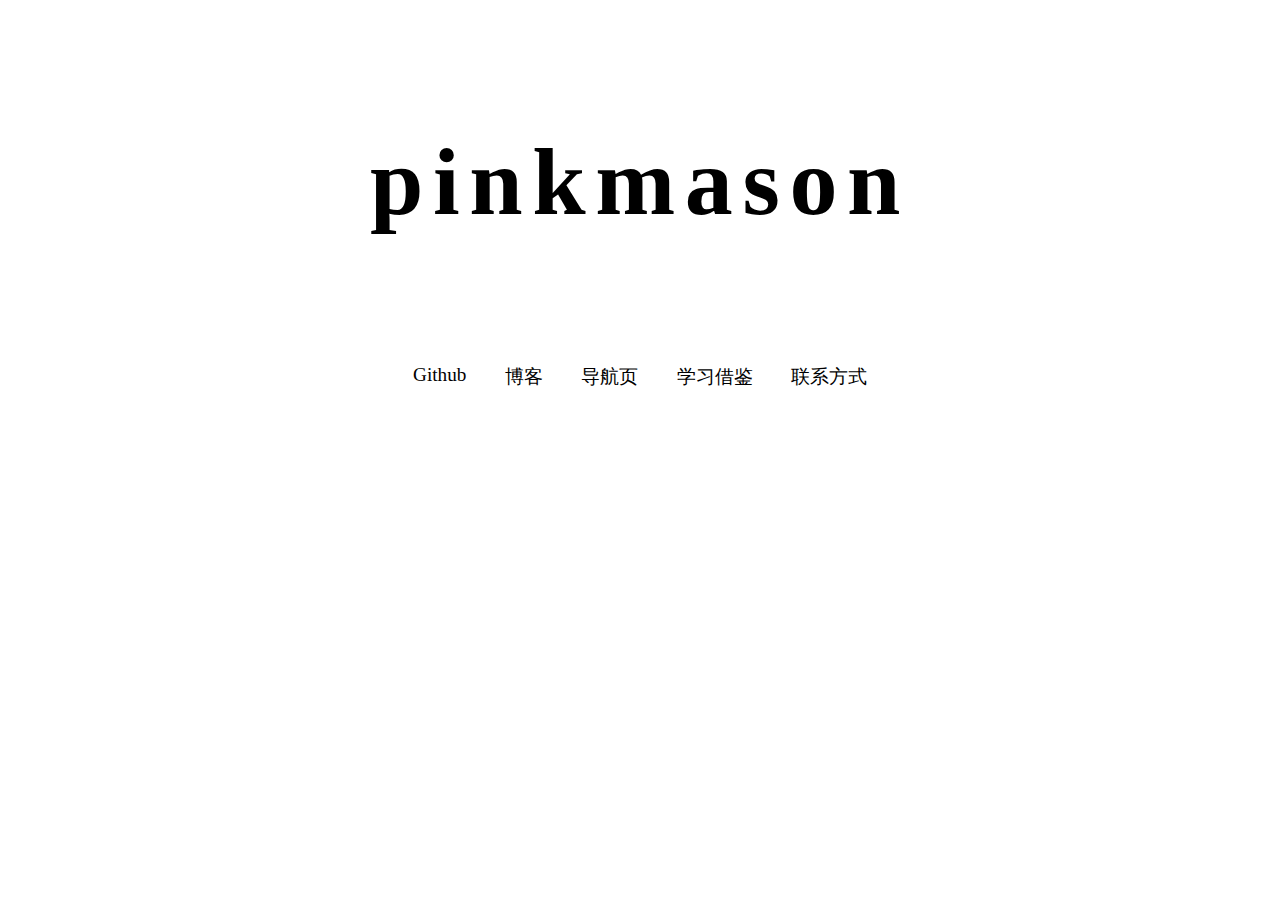
==== index.html @ 6e99cdb1 "补充借鉴" ====
<!doctype html>
<html>

<head>
    <meta http-equiv="Content-Type" content="text/html; charset=utf-8">
    <meta name="viewport" content="width=device-width, initial-scale=1.0">
    <title>pinkmason的主页</title>
    <link rel="stylesheet" href="css/index.css">
</head>

<body>
    <h1><a href="index.html">pinkmason</a></h1>
    <!-- <p style="text-align: center;font-size: 1.2em;">测试</p> -->
    <ul>
        <li><a href="https://github.com/pinkmason" target="_blank">Github</a></li>
        <li><a href="blog.html" target="_blank">博客</a></li>
        <li><a href="nav.html" target="_blank">导航页</a></li>
        <li><a href="study.html" target="_blank">学习借鉴</a></li>
        <li><a href="blog/contact.html" target="_blank">联系方式</a></li>
    </ul>
</body>
---- css/index.css ----
a {
    text-decoration: none;
    color: black;
}

h1 {
    margin: 10% 0 0 0;
    font-size: 6em;
    letter-spacing: 0.1em;
    text-align: center;
}

ul {
    display: flex;
    justify-content: center;
    margin: 10% auto;
    padding: 0;
}

li {
    display: inline-block;
    margin: 0 1em;
    font-size: 1.2em;
}
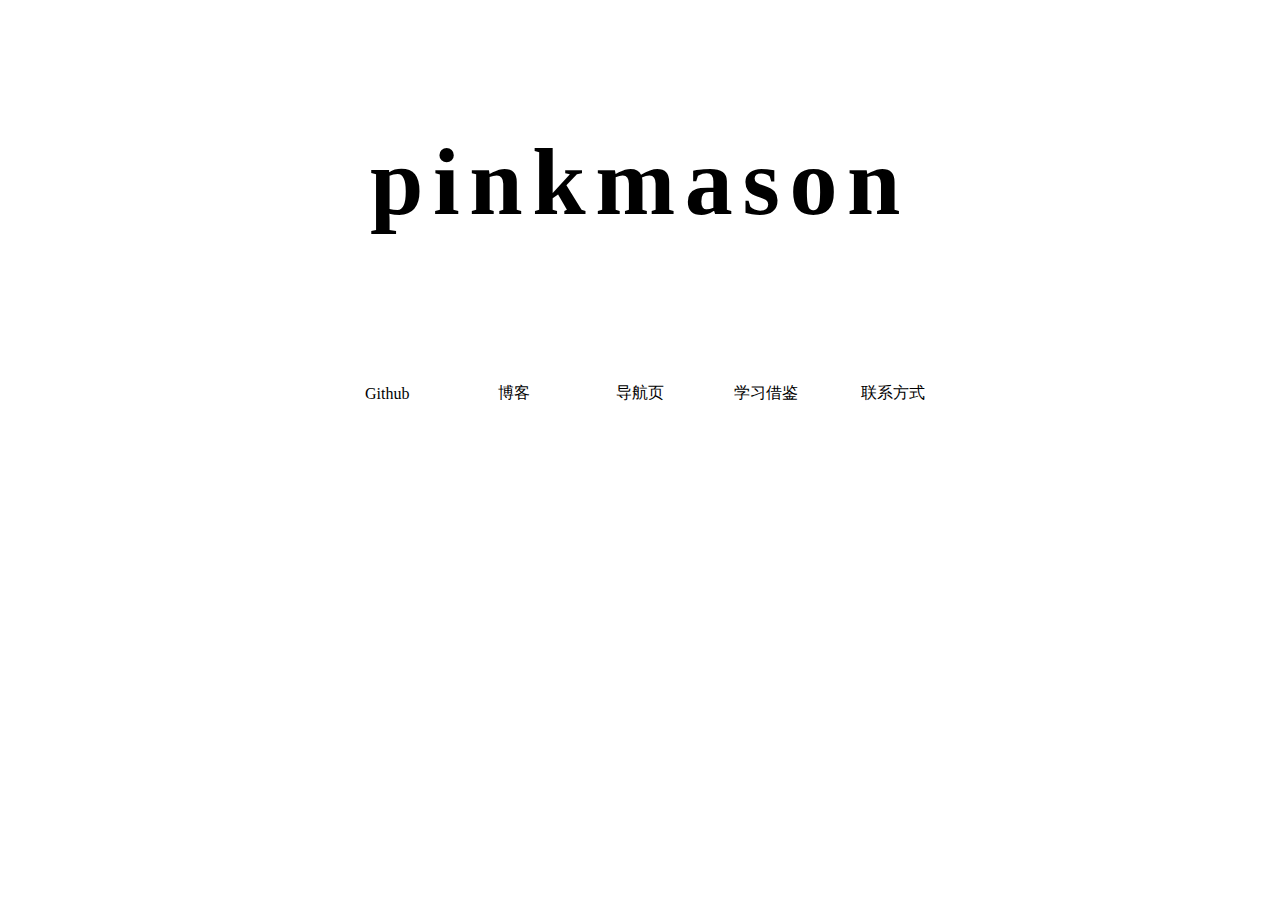
==== commit 05f8e41e: "cs" ====
--- a/index.html
+++ b/index.html
@@ -1,5 +1,6 @@
 <!doctype html>
 <html>
+<!-- 借鉴zhanghai主页 -->
 
 <head>
     <meta http-equiv="Content-Type" content="text/html; charset=utf-8">
@@ -12,10 +13,10 @@
     <h1><a href="index.html">pinkmason</a></h1>
     <!-- <p style="text-align: center;font-size: 1.2em;">测试</p> -->
     <ul>
-        <li><a href="https://github.com/pinkmason" target="_blank">Github</a></li>
-        <li><a href="blog.html" target="_blank">博客</a></li>
-        <li><a href="nav.html" target="_blank">导航页</a></li>
-        <li><a href="study.html" target="_blank">学习借鉴</a></li>
-        <li><a href="blog/contact.html" target="_blank">联系方式</a></li>
+        <a href="https://github.com/pinkmason" target="_blank">Github</a>
+        <a href="blog.html" target="_blank">博客</a>
+        <a href="nav.html" target="_blank">导航页</a>
+        <a href="study.html" target="_blank">学习借鉴</a>
+        <a href="blog/contact.html" target="_blank">联系方式</a>
     </ul>
 </body>--- a/css/index.css
+++ b/css/index.css
@@ -12,13 +12,28 @@
 
 ul {
     display: flex;
+    padding-left: 0;
+    margin-top: 10%;
+    /* 消除左侧空白 */
+    flex-flow: row wrap;
     justify-content: center;
-    margin: 10% auto;
-    padding: 0;
 }
 
-li {
+ul a {
+    text-decoration: none;
+    /* 移除下划线 */
+    width: 10%;
+    height: 60px;
+    align-content: center;
+    /* 2024新增特性 */
+    text-align: center;
+    /* line-height: 30px; */
+    /*用新特性优化*/
     display: inline-block;
-    margin: 0 1em;
-    font-size: 1.2em;
+    /* 使其表现得像块级元素，但可以在行内显示 */
+    transition: all 0.3s ease;
+    /* 添加过渡效果 */
+    word-wrap: break-word;
+    /* 防止长单词不换行 */
+    color: black;
 }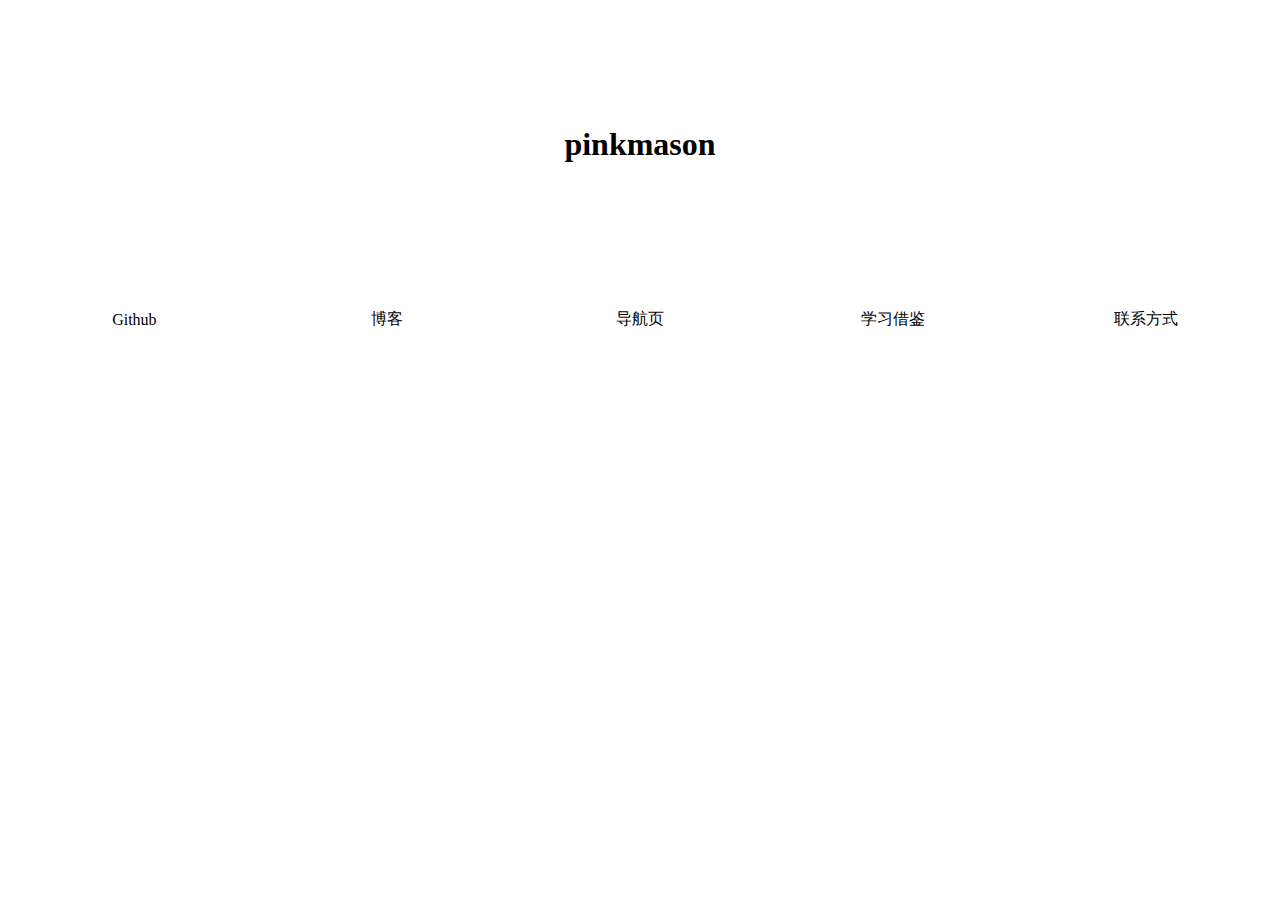
==== commit 2220b8f3: "ul-div" ====
--- a/index.html
+++ b/index.html
@@ -12,11 +12,11 @@
 <body>
     <h1><a href="index.html">pinkmason</a></h1>
     <!-- <p style="text-align: center;font-size: 1.2em;">测试</p> -->
-    <ul>
+    <div>
         <a href="https://github.com/pinkmason" target="_blank">Github</a>
         <a href="blog.html" target="_blank">博客</a>
         <a href="nav.html" target="_blank">导航页</a>
         <a href="study.html" target="_blank">学习借鉴</a>
         <a href="blog/contact.html" target="_blank">联系方式</a>
-    </ul>
+    </div>
 </body>--- a/css/index.css
+++ b/css/index.css
@@ -5,30 +5,29 @@
 
 h1 {
     margin: 10% 0 0 0;
-    font-size: 6em;
-    letter-spacing: 0.1em;
+    /*     font-size: 6em;
+    letter-spacing: 0.1em; */
     text-align: center;
 }
 
-ul {
+div {
     display: flex;
-    padding-left: 0;
     margin-top: 10%;
-    /* 消除左侧空白 */
-    flex-flow: row wrap;
+    /* 消除ul左侧空白 */
+    /* padding-left: 0; */
+    /* flex-flow: row wrap; */
     justify-content: center;
 }
 
-ul a {
+div a {
     text-decoration: none;
     /* 移除下划线 */
-    width: 10%;
+    width: 20%;
     height: 60px;
     align-content: center;
     /* 2024新增特性 */
     text-align: center;
     /* line-height: 30px; */
-    /*用新特性优化*/
     display: inline-block;
     /* 使其表现得像块级元素，但可以在行内显示 */
     transition: all 0.3s ease;
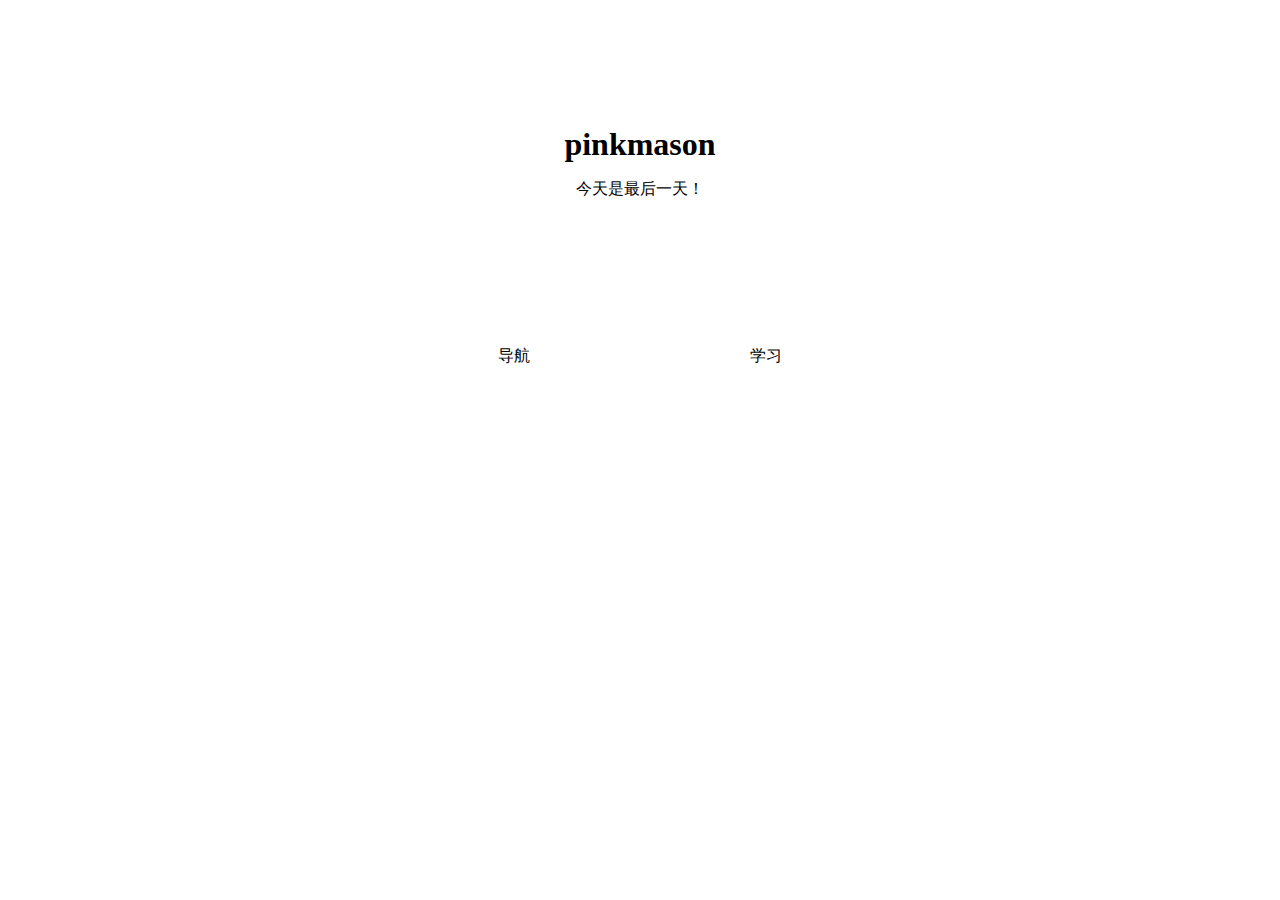
==== commit 8a506791: "调整站点和页面" ====
--- a/index.html
+++ b/index.html
@@ -10,13 +10,12 @@
 </head>
 
 <body>
-    <h1><a href="index.html">pinkmason</a></h1>
-    <!-- <p style="text-align: center;font-size: 1.2em;">测试</p> -->
+    <h1><a href="blog/contact.html  target=" _blank"">pinkmason</a></h1>
+    <p style="text-align: center;font-size: 1em;">今天是最后一天！</p>
     <div>
-        <a href="https://github.com/pinkmason" target="_blank">Github</a>
-        <a href="blog.html" target="_blank">博客</a>
-        <a href="nav.html" target="_blank">导航页</a>
-        <a href="study.html" target="_blank">学习借鉴</a>
-        <a href="blog/contact.html" target="_blank">联系方式</a>
+        <!-- <a href="blog.html" target="_blank">博客</a> -->
+        <a href="nav.html" target="_blank">导航</a>
+        <a href="study.html" target="_blank">学习</a>
+        <!-- <a href="blog/contact.html" target="_blank">联系</a> -->
     </div>
 </body>--- a/css/index.css
+++ b/css/index.css
@@ -1,5 +1,6 @@
 a {
     text-decoration: none;
+    /* 移除下划线 */
     color: black;
 }
 
@@ -15,13 +16,11 @@
     margin-top: 10%;
     /* 消除ul左侧空白 */
     /* padding-left: 0; */
-    /* flex-flow: row wrap; */
+    flex-flow: row wrap;
     justify-content: center;
 }
 
 div a {
-    text-decoration: none;
-    /* 移除下划线 */
     width: 20%;
     height: 60px;
     align-content: center;
@@ -34,5 +33,4 @@
     /* 添加过渡效果 */
     word-wrap: break-word;
     /* 防止长单词不换行 */
-    color: black;
 }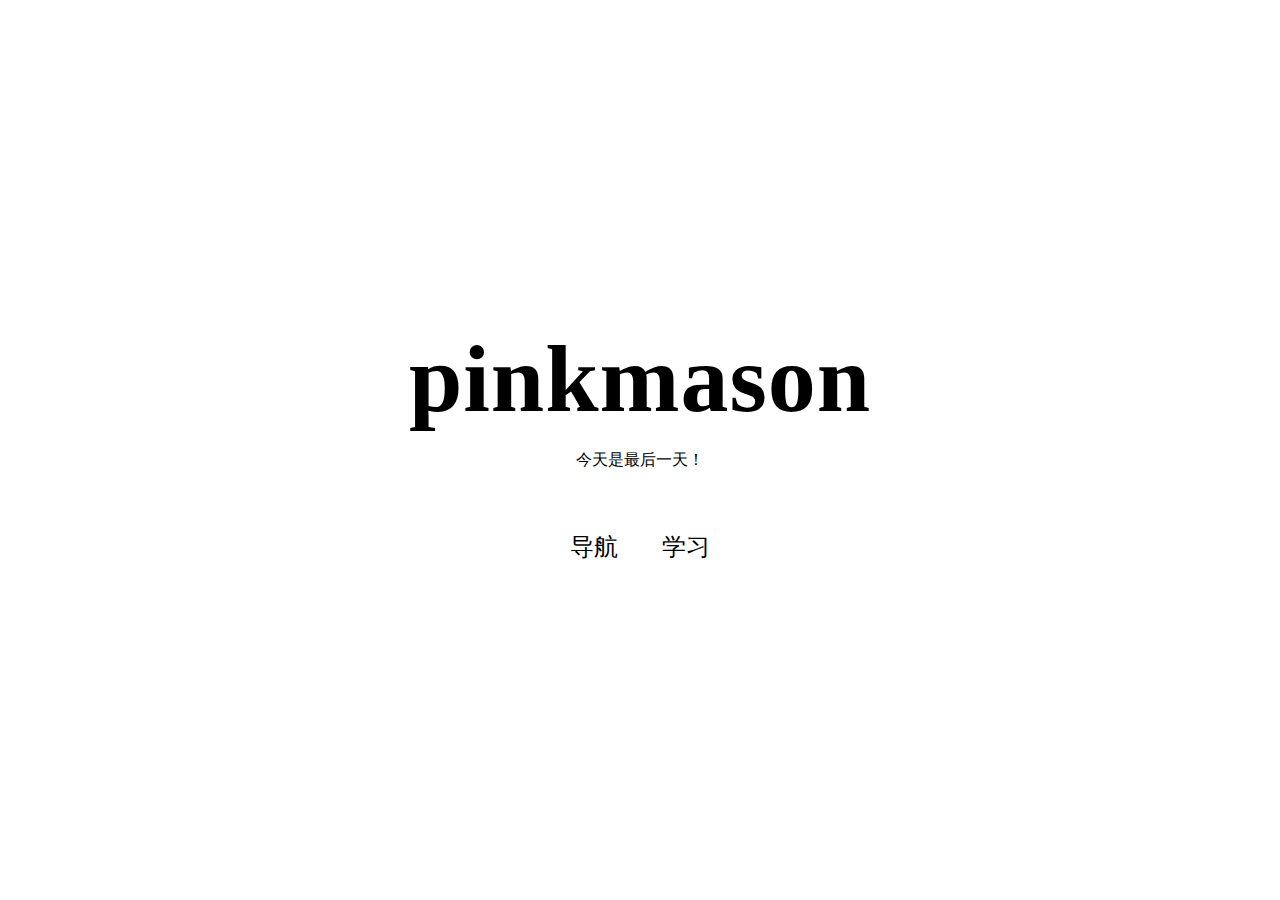
==== commit bb421908: "微调" ====
--- a/index.html
+++ b/index.html
@@ -10,12 +10,12 @@
 </head>
 
 <body>
-    <h1><a href="blog/contact.html  target=" _blank"">pinkmason</a></h1>
-    <p style="text-align: center;font-size: 1em;">今天是最后一天！</p>
-    <div>
-        <!-- <a href="blog.html" target="_blank">博客</a> -->
-        <a href="nav.html" target="_blank">导航</a>
-        <a href="study.html" target="_blank">学习</a>
-        <!-- <a href="blog/contact.html" target="_blank">联系</a> -->
-    </div>
+    <h1><a href="blog/contact.html" target=" _blank"">pinkmason</a></h1>
+    <p style=" text-align: center;font-size: 1em;">今天是最后一天！</p>
+            <div>
+                <!-- <a href="blog.html" target="_blank">博客</a> -->
+                <a href="nav.html" target="_blank">导航</a>
+                <a href="study.html" target="_blank">学习</a>
+                <!-- <a href="blog/contact.html" target="_blank">联系</a> -->
+            </div>
 </body>--- a/css/index.css
+++ b/css/index.css
@@ -1,3 +1,19 @@
+html {
+    height: 100%;
+    display: table;
+    margin: 0 auto;
+    padding: 0;
+}
+
+body {
+    min-height: 100%;
+    display: table-cell;
+    vertical-align: middle;
+    margin: 0 auto;
+    padding: 0;
+    text-align: center;
+}
+
 a {
     text-decoration: none;
     /* 移除下划线 */
@@ -5,10 +21,9 @@
 }
 
 h1 {
-    margin: 10% 0 0 0;
-    /*     font-size: 6em;
-    letter-spacing: 0.1em; */
-    text-align: center;
+    margin: 0 0 0 0;
+    font-size: 6em;
+    letter-spacing: 0.01em;
 }
 
 div {
@@ -23,9 +38,9 @@
 div a {
     width: 20%;
     height: 60px;
+    font-size: 1.5em;
     align-content: center;
     /* 2024新增特性 */
-    text-align: center;
     /* line-height: 30px; */
     display: inline-block;
     /* 使其表现得像块级元素，但可以在行内显示 */
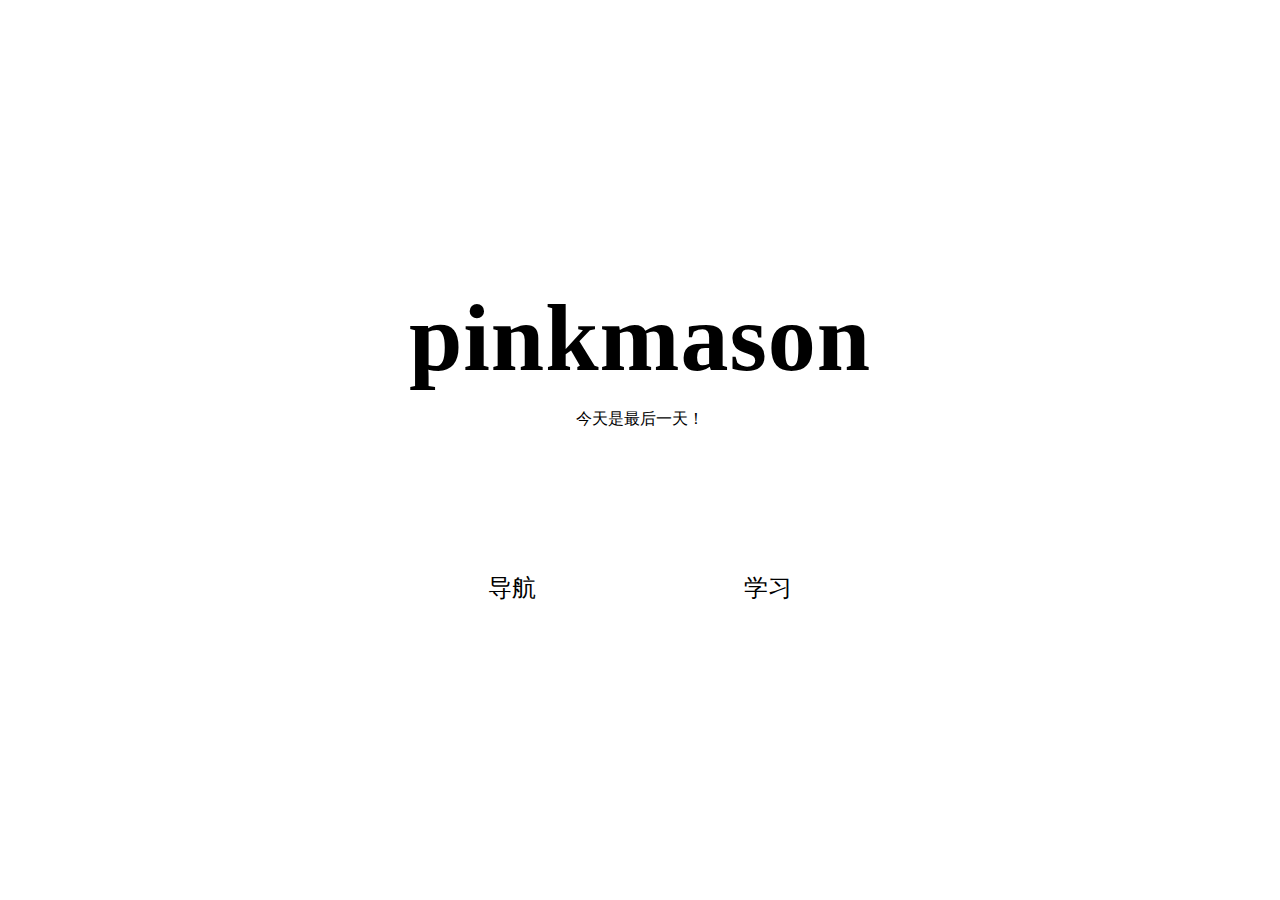
==== commit 4cbbb719: "调整" ====
--- a/index.html
+++ b/index.html
@@ -10,7 +10,7 @@
 </head>
 
 <body>
-    <h1><a href="blog/contact.html" target=" _blank"">pinkmason</a></h1>
+    <h1><a href="blog/contact.html" title="contact me" target=" _blank"">pinkmason</a></h1>
     <p style=" text-align: center;font-size: 1em;">今天是最后一天！</p>
             <div>
                 <!-- <a href="blog.html" target="_blank">博客</a> -->
--- a/css/index.css
+++ b/css/index.css
@@ -3,6 +3,7 @@
     display: table;
     margin: 0 auto;
     padding: 0;
+    width: 100%;
 }
 
 body {
@@ -18,6 +19,11 @@
     text-decoration: none;
     /* 移除下划线 */
     color: black;
+}
+
+a:hover {
+    color: #f80b0b;
+    /* 鼠标悬停时的背景色 */
 }
 
 h1 {
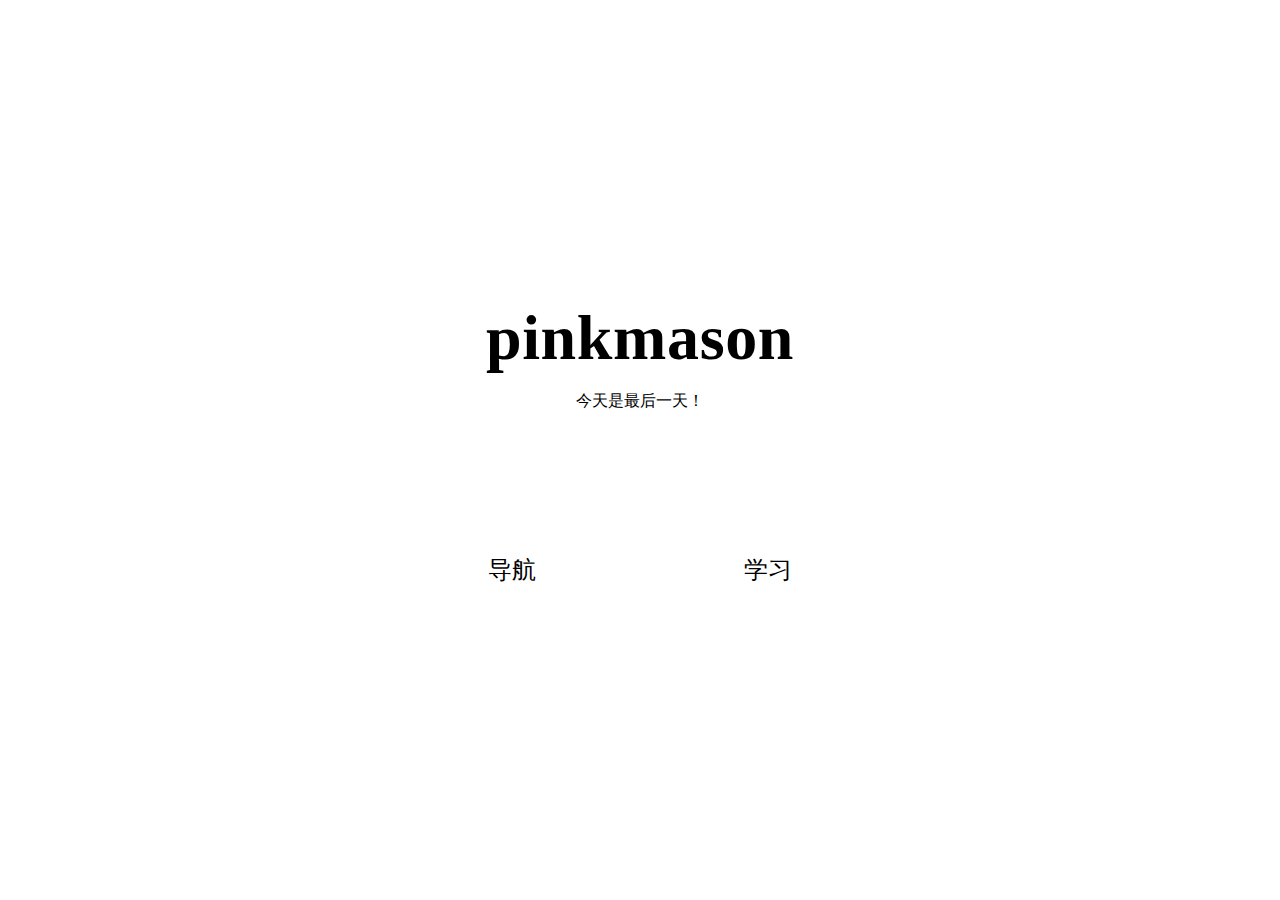
==== commit e15d8e4a: "调整文件结构" ====
--- a/index.html
+++ b/index.html
@@ -10,12 +10,12 @@
 </head>
 
 <body>
-    <h1><a href="blog/contact.html" title="contact me" target=" _blank"">pinkmason</a></h1>
+    <h1><a href="contact.html" title="contact me" target=" _blank"">pinkmason</a></h1>
     <p style=" text-align: center;font-size: 1em;">今天是最后一天！</p>
             <div>
-                <!-- <a href="blog.html" target="_blank">博客</a> -->
-                <a href="nav.html" target="_blank">导航</a>
-                <a href="study.html" target="_blank">学习</a>
-                <!-- <a href="blog/contact.html" target="_blank">联系</a> -->
+                <!-- <a href="./blog/blog.html" target="_blank">博客</a> -->
+                <a href="./nav/nav.html" target="_blank">导航</a>
+                <a href="./study/study.html" target="_blank">学习</a>
+                <!-- <a href="contact.html" target="_blank">联系</a> -->
             </div>
 </body>--- a/css/index.css
+++ b/css/index.css
@@ -1,9 +1,20 @@
+html,
+body {
+    height: 100%;
+    /* 确保 html 和 body 高度占满整个视口 */
+    margin: 0;
+    /* 去掉默认外边距 */
+    padding: 0;
+    /* 去掉默认内边距 */
+}
+
 html {
-    height: 100%;
     display: table;
+    /* 使用表格布局 */
+    width: 100%;
+    /* 确保 html 宽度占满视口 */
     margin: 0 auto;
     padding: 0;
-    width: 100%;
 }
 
 body {
@@ -28,7 +39,7 @@
 
 h1 {
     margin: 0 0 0 0;
-    font-size: 6em;
+    font-size: 4em;
     letter-spacing: 0.01em;
 }
 
